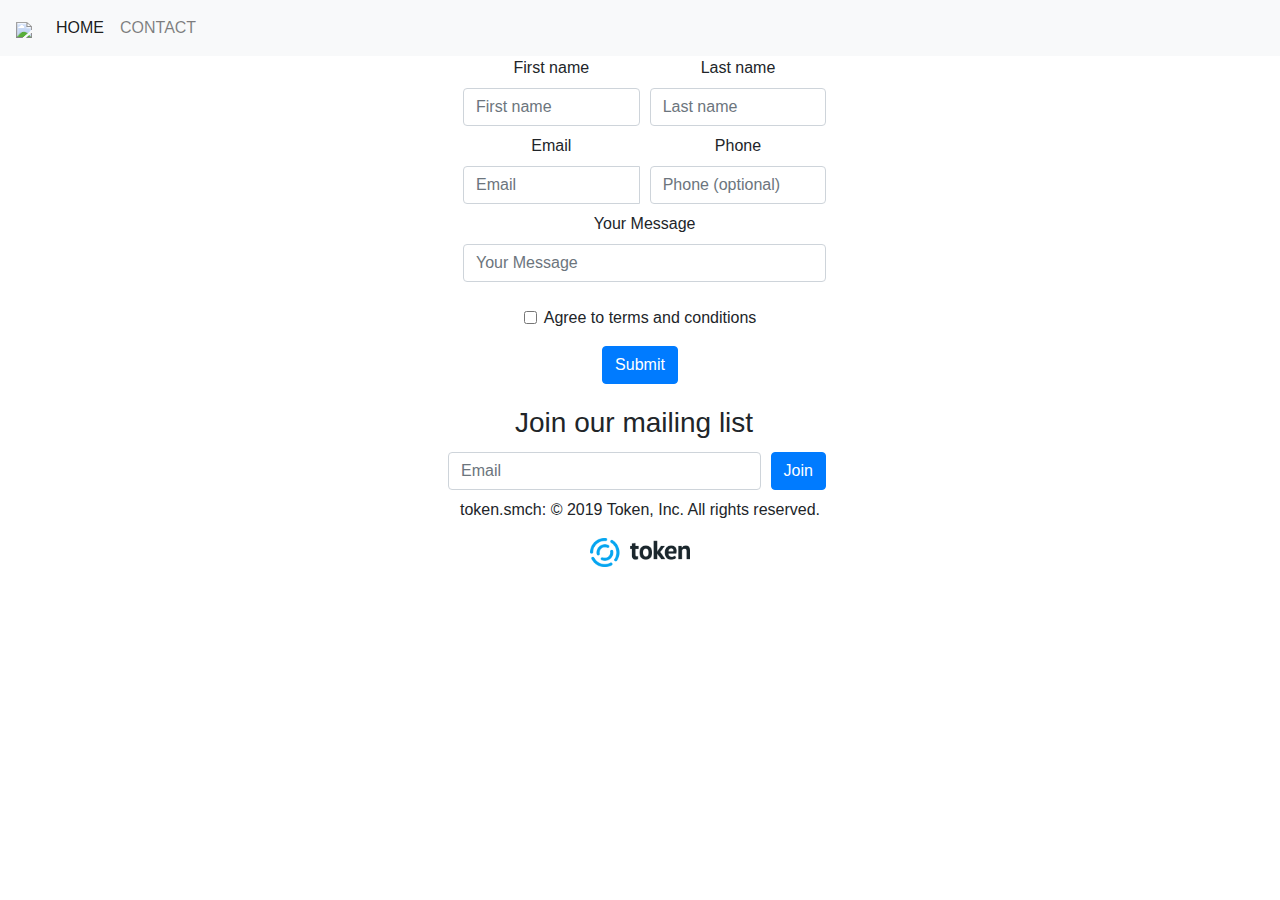
==== TOKEN/contact.html @ 9e8e65ac "Add files via upload" ====
<!DOCTYPE html>
<html>
<head>
	<title>Token | Smart move in crypto</title>
	<style type="text/css">
	footer{
		padding-bottom: 0;
	}
	
	.form {
		position: relative;
		width: 100%;
		height: 50px;
	}
	.text-center {
		position: absolute;
		width: 100%;
		left: 35%;
		right: 35%;
		height: 50px;

	}
	.needs-validation{
		position: relative;
		width: 100%;
		height: 350px;
	}
	.container{
		position: absolute;
		width: 100%;
		left: 35%;
		right: 35%;
		height: 350px;
	}
	.form-group{
		padding-top: 250px; 
	}
	</style>
		<link rel="stylesheet" href="https://stackpath.bootstrapcdn.com/bootstrap/4.3.1/css/bootstrap.min.css" integrity="sha384-ggOyR0iXCbMQv3Xipma34MD+dH/1fQ784/j6cY/iJTQUOhcWr7x9JvoRxT2MZw1T" crossorigin="anonymous">
		<link rel="stylesheet" href="style.css">
</head>
	

	<div>
		<header>
				<nav class="navbar navbar-expand-lg navbar-light bg-light">
				<a href="index.html" class="navbar-brand" href="#"><img src="C:\Users\Учень\Desktop\Sublime Text Build 3176 x64\TOKEN\images\logo.png" width="100"></a>
				<button class="navbar-toggler" type="button" data-toggle="collapse" data-target="#navbarNavAltMarkup" aria-controls="navbarNavAltMarkup" aria-expanded="false" aria-label="Toggle navigation">
				<span class="navbar-toggler-icon"></span>
				</button>
					<div class="collapse navbar-collapse" id="navbarNavAltMarkup">
						<div class="navbar-nav">
					      <a href="index.html" class="nav-item nav-link active" href="#">HOME <span class="sr-only">(current)</span></a>
					      
					      <a href="contact.html" class="nav-item nav-link" href="#">CONTACT</a>
				    	</div>
				  	</div>
				</nav>
			</div>
		</header>
	</div>

	<center>
		
			<body>
				<form class="needs-validation" novalidate>
					<div class="container">
  					<div class="form-row">
    					<div class="col-md-2 mb-2">
      						<label for="validationCustom01">First name</label>
      						<input type="text" class="form-control" id="validationCustom01" placeholder="First name" required>
      							<div class="valid-feedback">
        							Looks good!
      							</div>
    					</div>
    					<div class="col-md-2 mb-2">
      						<label for="validationCustom02">Last name</label>
      						<input type="text" class="form-control" id="validationCustom02" placeholder="Last name" required>
      							<div class="valid-feedback">
        							Looks good!
      							</div>
    					</div>
    				</div>
  		
  					<div class="form-row">
  						<div class="col-md-2 mb-2">
					      	<label for="validationCustomUsername">Email</label>
					      	<div class="input-group">
					        	<input type="text" class="form-control" id="validationCustomUsername" placeholder="Email" aria-describedby="inputGroupPrepend" required>
        						<div class="invalid-feedback">
          							Please write your Email.
        						</div>
      						</div>
      					</div>
      						<div class="col-md-2 mb-2">
						      	<label for="validationCustom03">Phone</label>
						      	<input type="text" class="form-control" id="validationCustom03" placeholder="Phone (optional)">
				      		</div>
				    </div>
  					<div class="form-row">
    					<div class="col-md-4 mb-4" style="width: 100% height: 200px">
					      	<label for="validationCustom04">Your Message</label>
					      	<input type="text" class="form-control" id="validationCustom04" placeholder="Your Message" required>
					      		<div class="invalid-feedback">
					        		Please write your message.
					      		</div>
    					</div>
    				</div>
    				</div>
  					<div class="form-group">
    					<div class="form-check">
					      	<input class="form-check-input" type="checkbox" value="" id="invalidCheck" required>
					      	<label class="form-check-label" for="invalidCheck">
					        Agree to terms and conditions
					      	</label>
      							<div class="invalid-feedback">
        							You must agree before submitting.
      							</div>
    					</div>
  					</div>
  					<button class="btn btn-primary" type="submit">Submit</button>
				</form>
				

				<script>
				// Example starter JavaScript for disabling form submissions if there are invalid fields
				(function() {
				  'use strict';
				  window.addEventListener('load', function() {
				    // Fetch all the forms we want to apply custom Bootstrap validation styles to
				    var forms = document.getElementsByClassName('needs-validation');
				    // Loop over them and prevent submission
				    var validation = Array.prototype.filter.call(forms, function(form) {
				      form.addEventListener('submit', function(event) {
				        if (form.checkValidity() === false) {
				          event.preventDefault();
				          event.stopPropagation();
				        }
				        form.classList.add('was-validated');
				      }, false);
				    });
				  }, false);
				})();
				</script>
			</body>
		</div>
	</center>

	<footer>
			<div class="mx-auto" style="width: 250px;">
				<h3>Join our mailing list</h3>
			</div>
			<div class="form">
			<div class="text-center ml-60">
				<form >
				  	<div class="form-row align-items-center">
				    	<div class="col-sm-3 my-1">
				      		<label class="sr-only" for="inlineFormInputName">Email</label>
				      		<input type="text" class="form-control" id="inlineFormInputName" placeholder="Email">
				    	</div>
				    	<div class="col-auto my-1">
				      		<button type="submit" class="btn btn-primary">Join</button>
				    		</div>
				  	</div>
				</form>
			</div>
			</div>
		<center>
			<p>token.smch: © 2019 Token, Inc. All rights reserved.</p>
			<img src="images/logo.png" width="100">
		</center>
	</footer>

</html>
---- TOKEN/style.css ----

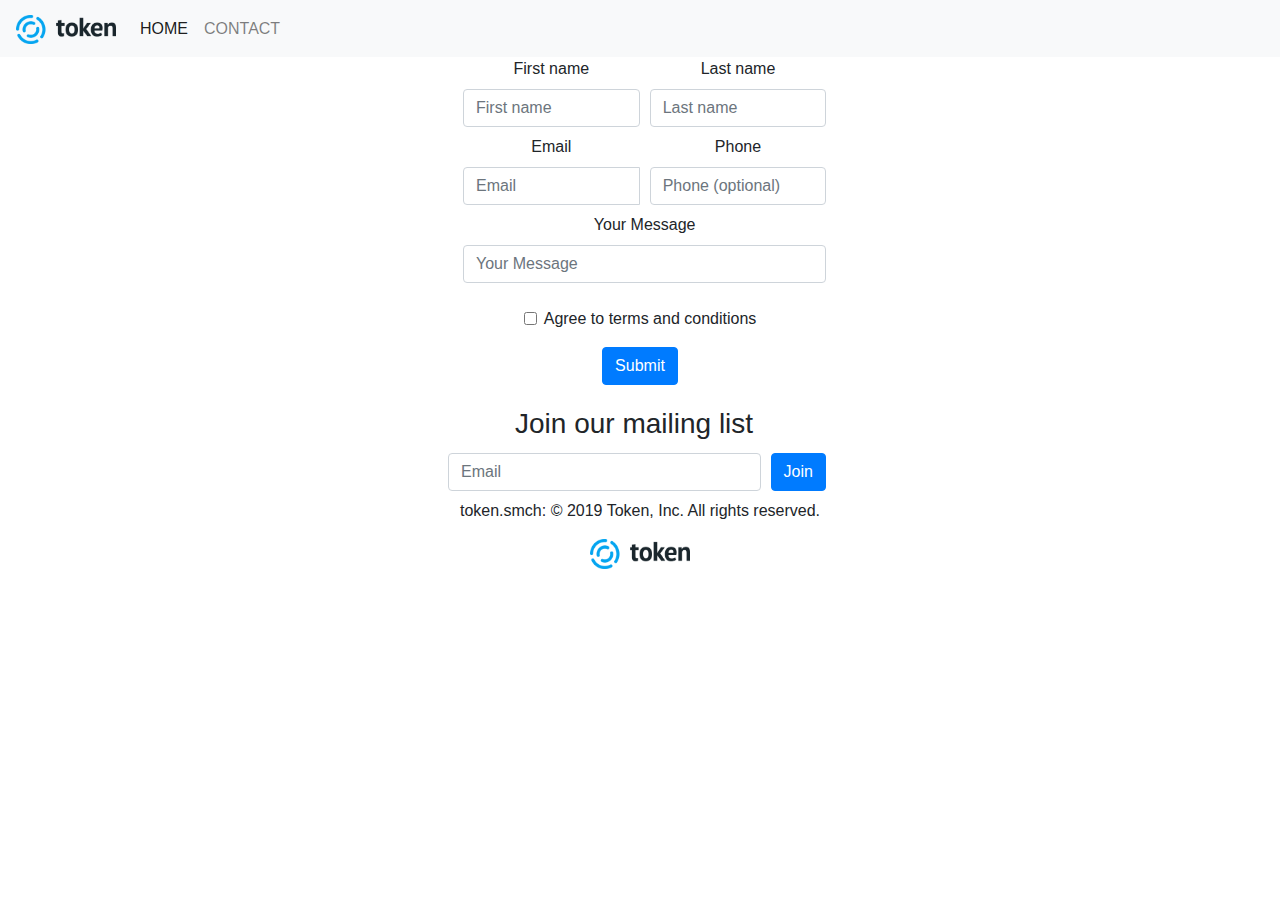
==== commit 32938c67: "Update contact.html" ====
--- a/TOKEN/contact.html
+++ b/TOKEN/contact.html
@@ -44,7 +44,7 @@
 	<div>
 		<header>
 				<nav class="navbar navbar-expand-lg navbar-light bg-light">
-				<a href="index.html" class="navbar-brand" href="#"><img src="C:\Users\Учень\Desktop\Sublime Text Build 3176 x64\TOKEN\images\logo.png" width="100"></a>
+				<a href="index.html" class="navbar-brand" href="#"><img src="images/logo.png" width="100"></a>
 				<button class="navbar-toggler" type="button" data-toggle="collapse" data-target="#navbarNavAltMarkup" aria-controls="navbarNavAltMarkup" aria-expanded="false" aria-label="Toggle navigation">
 				<span class="navbar-toggler-icon"></span>
 				</button>
@@ -171,4 +171,4 @@
 		</center>
 	</footer>
 
-</html>+</html>
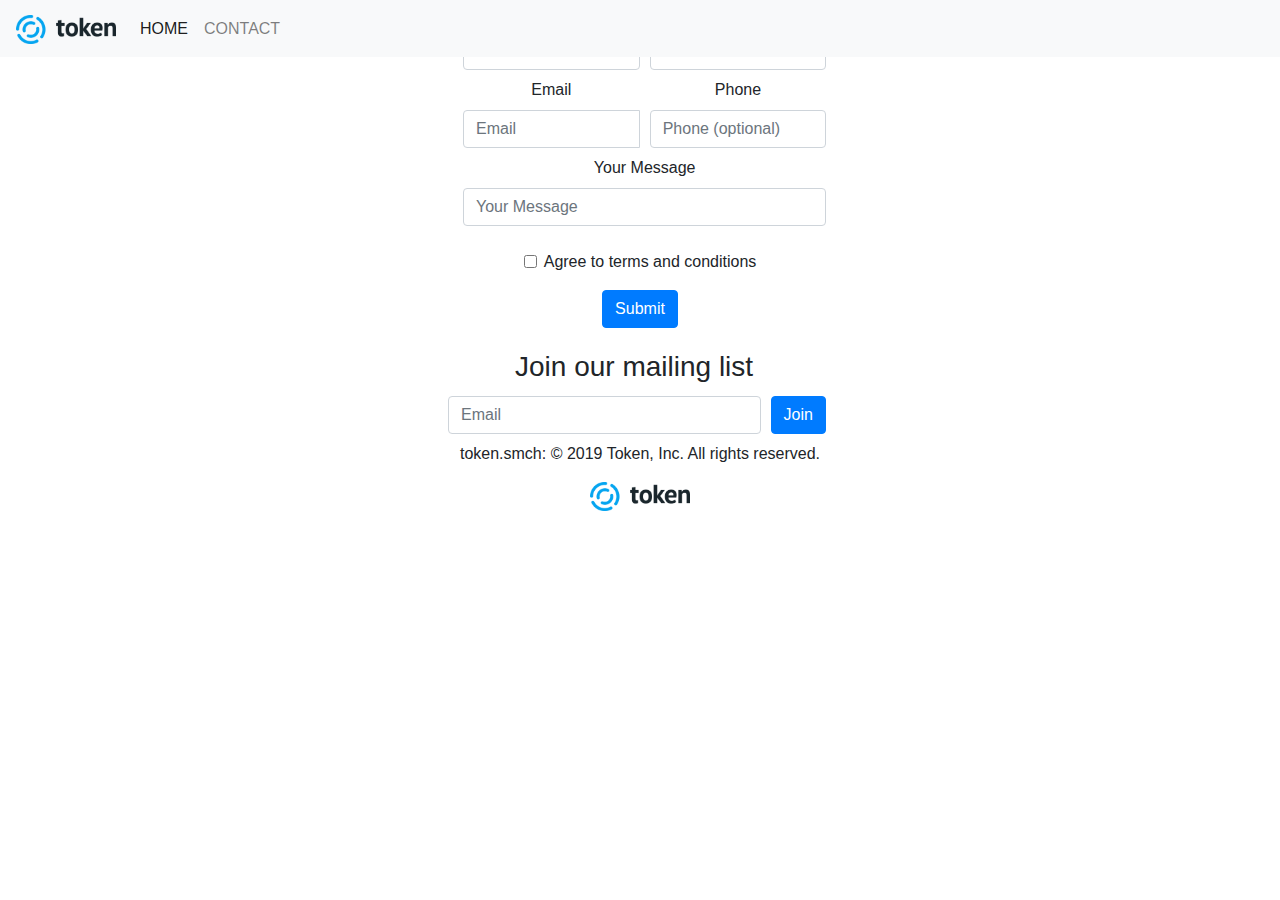
==== commit c3016e64: "Update contact.html" ====
--- a/TOKEN/contact.html
+++ b/TOKEN/contact.html
@@ -43,6 +43,7 @@
 
 	<div>
 		<header>
+			<div class="fixed-top">
 				<nav class="navbar navbar-expand-lg navbar-light bg-light">
 				<a href="index.html" class="navbar-brand" href="#"><img src="images/logo.png" width="100"></a>
 				<button class="navbar-toggler" type="button" data-toggle="collapse" data-target="#navbarNavAltMarkup" aria-controls="navbarNavAltMarkup" aria-expanded="false" aria-label="Toggle navigation">
